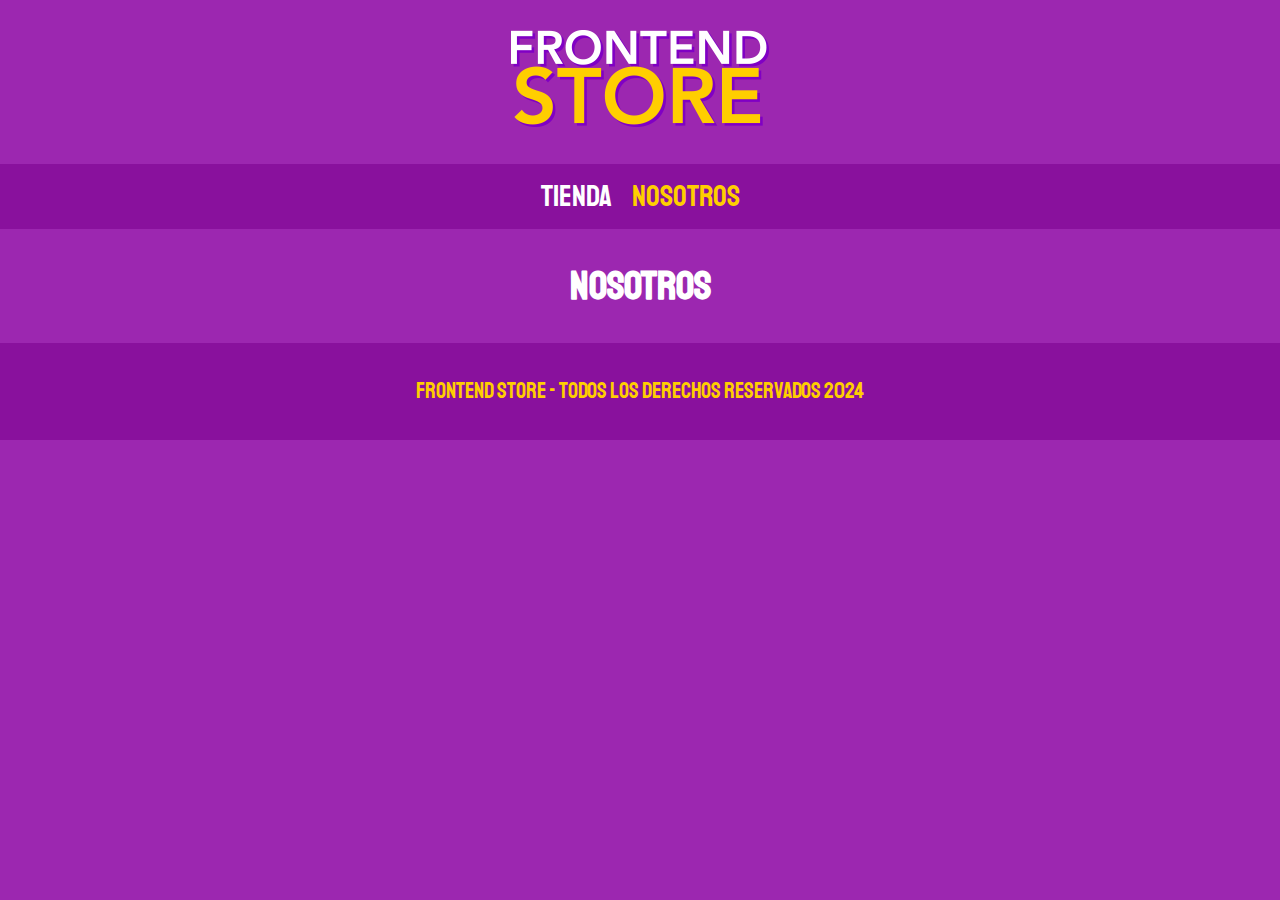
==== about.html @ de8c31a1 "first commit" ====
<!DOCTYPE html>
<html lang="en">
<head>
    <meta charset="UTF-8">
    <meta name="viewport" content="width=device-width, initial-scale=1.0">
    <title>Frontend Store</title>
    <link rel="stylesheet" href="css/normalize.css">
    
    <link rel="preconnect" href="https://fonts.googleapis.com">
    <link rel="preconnect" href="https://fonts.gstatic.com" crossorigin>
    <link href="https://fonts.googleapis.com/css2?family=Staatliches&display=swap" rel="stylesheet">
    
    <link rel="stylesheet" href="css/styles.css">
</head>
<body>

    <header class="header">
        <a href="index.html">
            <img src="img/logo.png" alt="logotipo" class="header__logo" />
        </a>
    </header>

    <nav class="navigation">
        <a href="index.html" class="navigation__link">Tienda</a>
        <a href="about.html" class="navigation__link navigation__link--active">Nosotros</a>
    </nav>

    <main class="container">
        <h1>Nosotros</h1>
    </main>

    <footer class="footer">
        <p class="footer__text">Frontend Store - Todos los derechos reservados 2024</p>
    </footer>

</body>
</html>
---- css/styles.css ----
:root{
    --primary: #9C27B0;
    --primary-dark: #89119D;
    --secondary: #FFCE00;
    --secondary-dark: rgb(233, 287, 2);
    --white: #fff;
    --black: #000;

    --font-main: "Staatliches", sans-serif;
    
}

html{
    box-sizing: border-box;
    font-size: 62.5%;
}

*, *::before, *::after{
    box-sizing: inherit;
}

/* Global styles */

body{
    background-color: var(--primary);
    font-size: 1.6rem;
    line-height: 1.5;
}

p{
    font-size: 1.8rem;
    font-family: Arial, Helvetica, sans-serif;
    color: var(--white);
}

a{
    text-decoration: none;
}

img{
    max-width: 100%;
}

.container{
    max-width: 120rem;
    margin: 0 auto;
    padding: 0 2rem;
}

h1, h2, h3{
    text-align: center;
    color: var(--white);
    font-family: var(--font-main);
}

h1{ font-size: 4rem; }

h2{ font-size: 3.2rem; }

h3{ font-size: 2.4rem; }

.header{
    display:flex;
    justify-content: center;
}

.header__logo{
    margin: 3rem 0rem;
}

/* Navigation */

.navigation{
    background-color: var(--primary-dark);
    padding: 1rem 0;
    display: flex;
    justify-content: center;
    gap: 2rem;
}

.navigation__link{
    font-family: var(--font-main);
    font-size: 3rem;
    color: var(--white);
}

.navigation__link:hover{
    color: var(--secondary);
}

.navigation__link--active{
    color: var(--secondary);
}

.footer{
    background-color: var(--primary-dark);
    padding: 1rem 0;
    margin-top: 2rem;
}

.footer__text{
    font-family: var(--font-main);
    text-align: center;
    color: var(--secondary);
    font-size: 2.2rem;
}
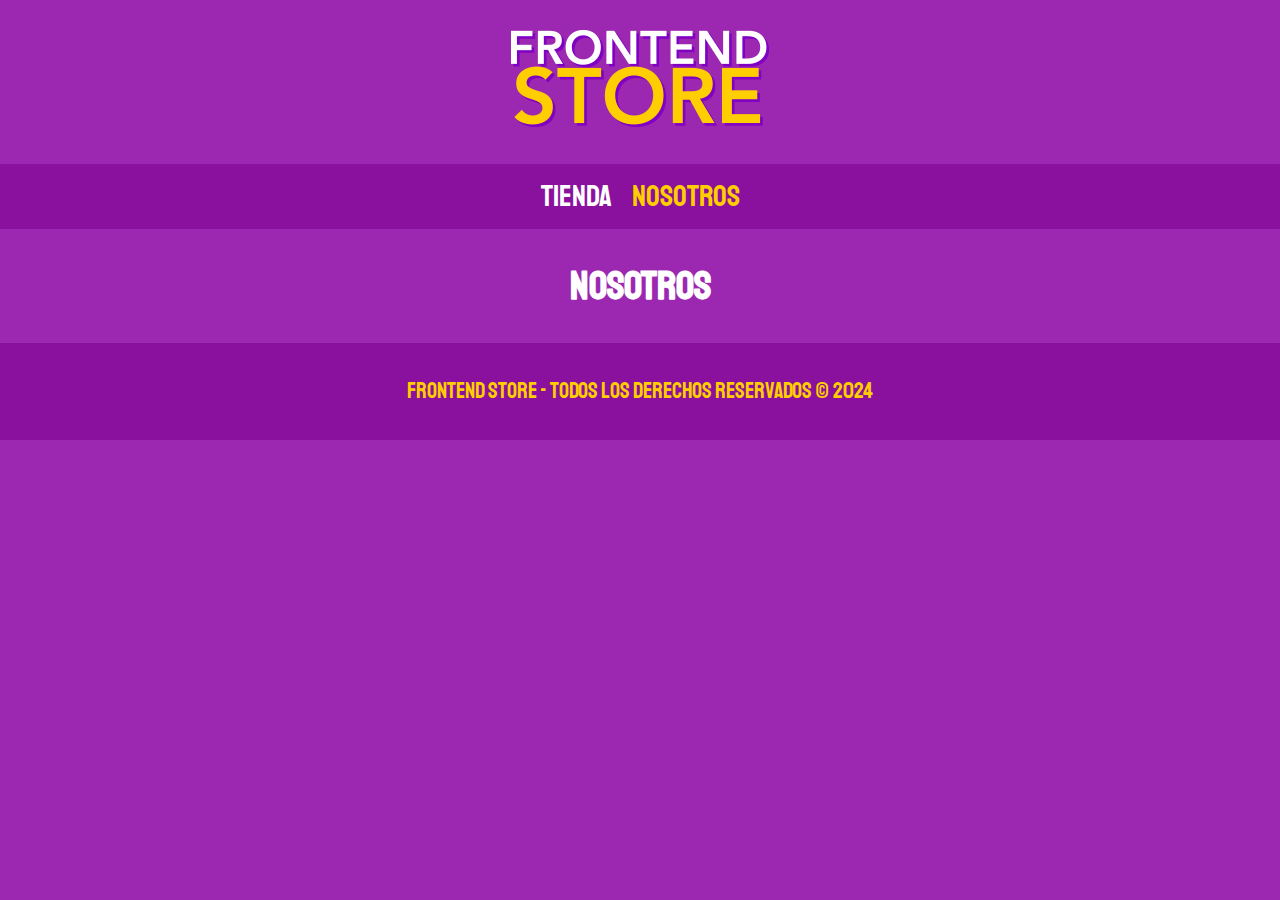
==== commit 72fbb86a: "se agrego README.md y &copy en el footer" ====
--- a/about.html
+++ b/about.html
@@ -30,7 +30,7 @@
     </main>
 
     <footer class="footer">
-        <p class="footer__text">Frontend Store - Todos los derechos reservados 2024</p>
+        <p class="footer__text">Frontend Store - Todos los derechos reservados &copy; 2024</p>
     </footer>
 
 </body>
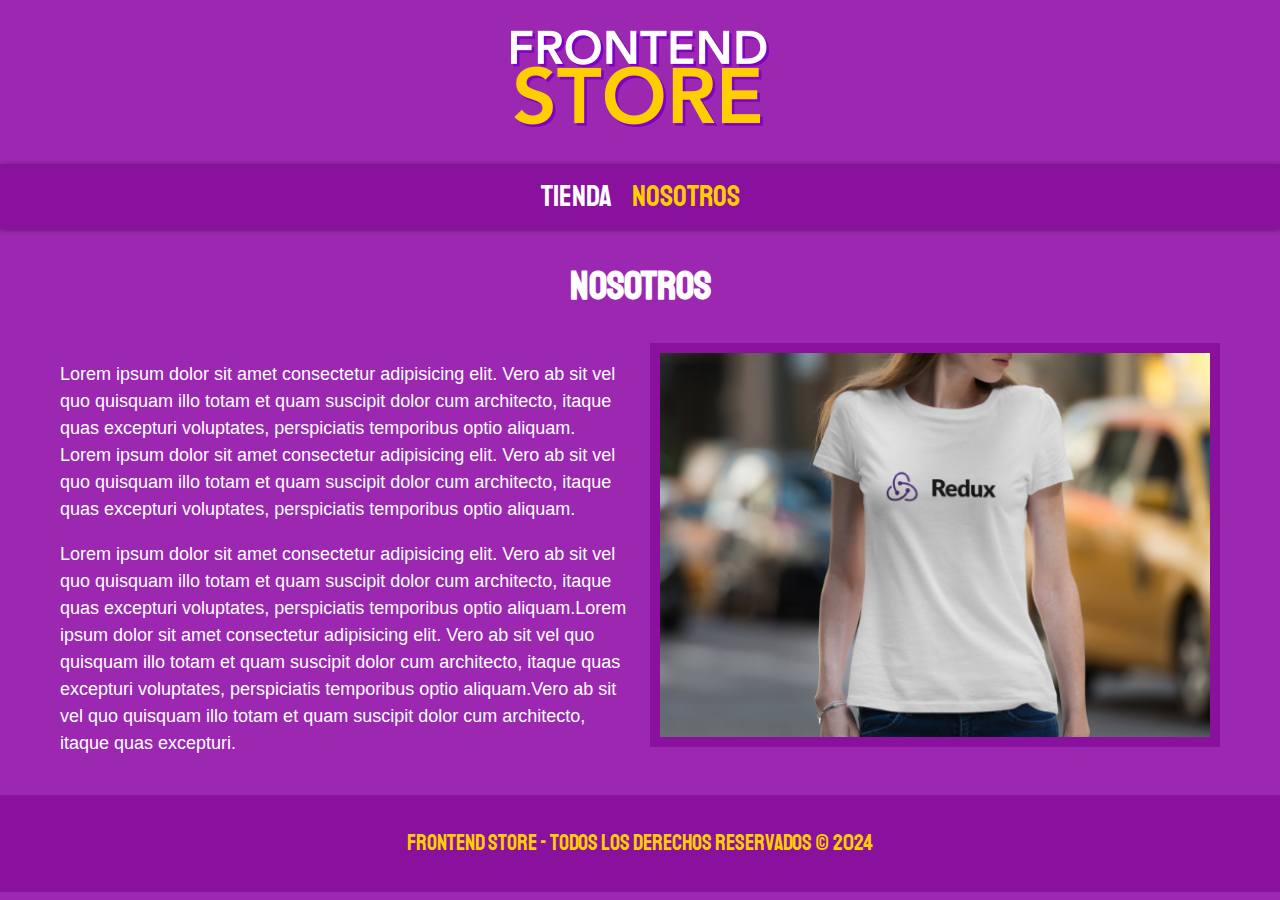
==== commit 3cdcfa48: "se corrigio error en la grid y en los productos" ====
--- a/about.html
+++ b/about.html
@@ -27,6 +27,28 @@
 
     <main class="container">
         <h1>Nosotros</h1>
+        <div class="about">
+            <div class="about__content">
+                <p>
+                    Lorem ipsum dolor sit amet consectetur adipisicing elit. 
+                    Vero ab sit vel quo quisquam illo totam et quam suscipit dolor cum architecto, 
+                    itaque quas excepturi voluptates, perspiciatis temporibus optio aliquam. Lorem ipsum dolor sit amet consectetur adipisicing elit. 
+                    Vero ab sit vel quo quisquam illo totam et quam suscipit dolor cum architecto, 
+                    itaque quas excepturi voluptates, perspiciatis temporibus optio aliquam.
+                </p>
+                <p>
+                    Lorem ipsum dolor sit amet consectetur adipisicing elit. 
+                    Vero ab sit vel quo quisquam illo totam et quam suscipit dolor cum architecto, 
+                    itaque quas excepturi voluptates, perspiciatis temporibus optio aliquam.Lorem ipsum dolor sit amet consectetur adipisicing elit. 
+                    Vero ab sit vel quo quisquam illo totam et quam suscipit dolor cum architecto, 
+                    itaque quas excepturi voluptates, perspiciatis temporibus optio aliquam.Vero ab sit vel quo quisquam illo totam et quam suscipit dolor cum architecto, 
+                    itaque quas excepturi.
+                </p>
+            </div>
+            <div class="about__image">
+                <img src="img/nosotros.jpg" alt="imagen de nosotros" class="about__image">
+            </div>
+        </div>
     </main>
 
     <footer class="footer">
--- a/css/styles.css
+++ b/css/styles.css
@@ -45,7 +45,7 @@
 .container{
     max-width: 120rem;
     margin: 0 auto;
-    padding: 0 2rem;
+    padding: 0 1rem;
 }
 
 h1, h2, h3{
@@ -77,6 +77,7 @@
     display: flex;
     justify-content: center;
     gap: 2rem;
+    box-shadow: 1px 1px 5px #00000062;
 }
 
 .navigation__link{
@@ -104,4 +105,125 @@
     text-align: center;
     color: var(--secondary);
     font-size: 2.2rem;
-}+}
+
+/* Grid */
+.grid{
+    display: grid;
+    grid-template-columns: repeat(2, 1fr);
+    gap: 1rem;
+}
+
+@media (min-width: 768px){
+    .container {
+        padding: 0 2rem;
+    }
+    .grid {
+        grid-template-columns: repeat(3, 1fr);
+        gap:2rem;
+    }
+}
+
+/* Product */
+
+.product{
+    width: 100%;
+    background-color: var(--primary-dark);
+    padding: 0.5rem;
+    box-shadow: 1px 1px 5px #00000062;
+}
+
+.product__image {
+    width: 100%;
+}
+
+.product__information{
+
+}
+
+.product__name{
+    font-size: 4rem;
+}
+
+.product__price{
+    font-size: 2.8rem;
+    color: var(--secondary);
+}
+
+.product__name, 
+.product__price{
+    font-family: var(--font-main);
+    margin: 1rem 0;
+    text-align: center;
+    line-height: 1.2;
+}
+
+/* Graphic */
+
+.graphic{
+    min-height: 30rem;
+    grid-column: 1 /3 ;
+    border: 0.5rem solid var(--primary-dark);
+    box-shadow: 1px 1px 5px #00000062;
+}
+
+.graphic--shirt{
+    grid-row: 2 / 3;
+    background-image: url(../img/grafico1.jpg);
+    background-repeat: no-repeat;
+    background-size: cover;
+}
+
+.graphic--node{
+    grid-row: 8 / 9;
+    background-image: url(../img/grafico2.jpg);
+    background-repeat: no-repeat;
+    background-size: cover;
+}
+
+@media (min-width: 768px){
+    .graphic{
+        border: 1rem solid var(--primary-dark);
+    }
+    .graphic--node{
+        grid-row: 5 / 6;
+        grid-column: 2 / 4;
+    }
+}
+
+
+/* About */
+
+.about{
+    display: grid;
+    grid-template-rows: repeat(2, auto);
+}
+
+.about__image{
+    width: 100%;
+    grid-row: 1 / 2;
+}
+
+.about__image img{
+    width: 100%;
+    border: 0.5rem solid var(--primary-dark);
+}
+
+@media (min-width: 768px){
+    .about{
+        display: grid;
+        grid-template-columns: repeat(2, 1fr);
+        column-gap: 2rem;
+    }
+
+    .about__image{
+        grid-column: 2 /3;
+    }
+
+    .about__image img{
+        border: 1rem solid var(--primary-dark);
+    }
+}
+
+
+
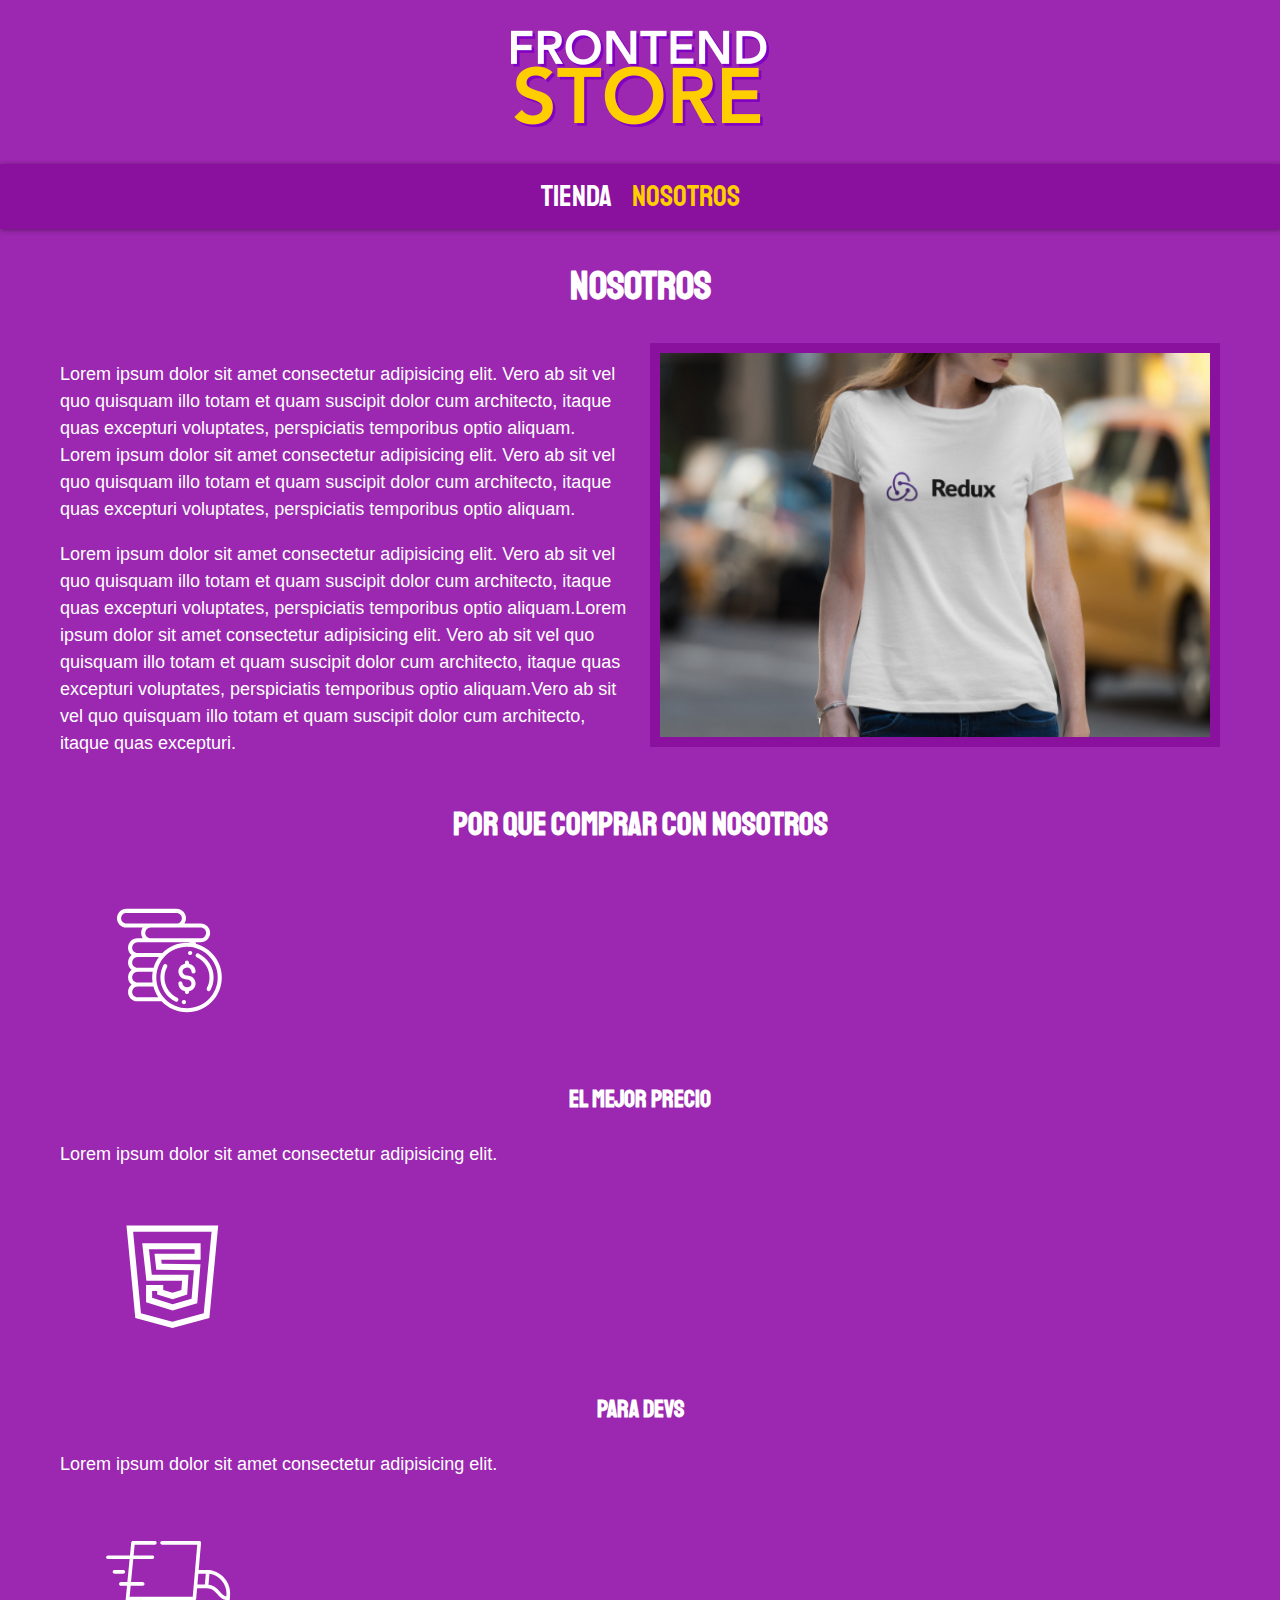
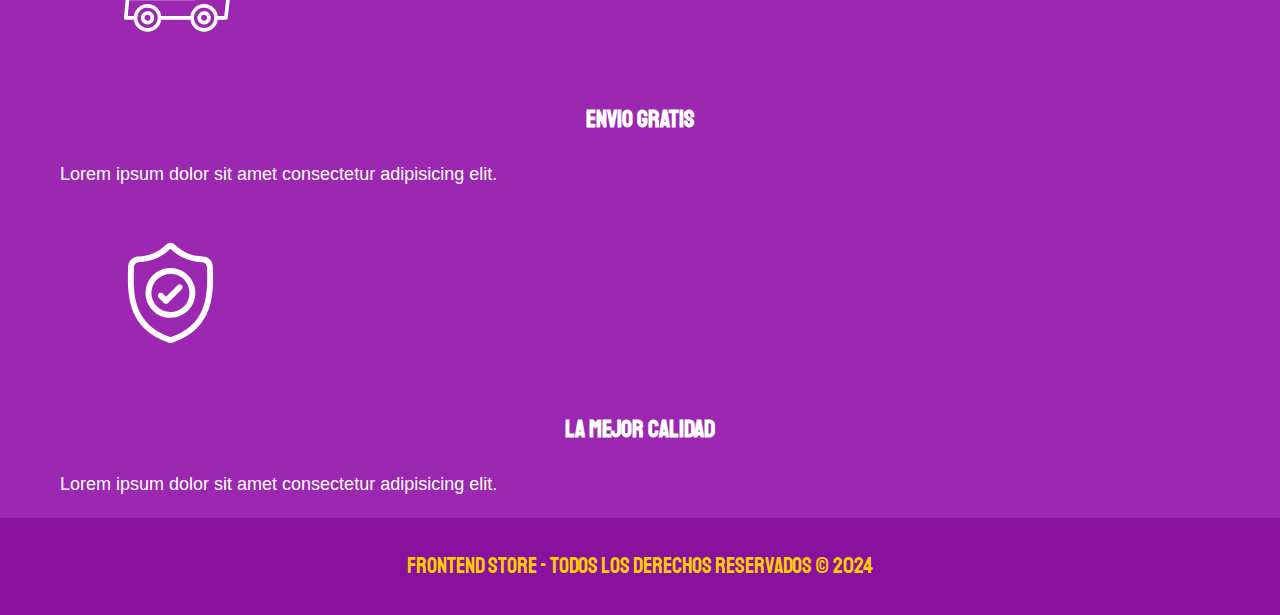
==== commit 1bfed1f8: "agregando bloques en pagina nosotros" ====
--- a/about.html
+++ b/about.html
@@ -51,6 +51,33 @@
         </div>
     </main>
 
+    <section class="container buy">
+        <h2 class="buy__title">Por que Comprar con Nosotros</h2>
+        <div class="blocks">
+            <div class="block">
+                <img src="img/icono_1.png" alt="icono por que comprar" class="block__image">
+                <h3 class="block__title">El Mejor Precio</h3>
+                <p class="block__text">Lorem ipsum dolor sit amet consectetur adipisicing elit.</p>
+            </div>
+            <div class="block">
+                <img src="img/icono_2.png" alt="icono por que comprar" class="block__image">
+                <h3 class="block__title">Para Devs</h3>
+                <p class="block__text">Lorem ipsum dolor sit amet consectetur adipisicing elit.</p>
+            </div>
+            <div class="block">
+                <img src="img/icono_3.png" alt="icono por que comprar" class="block__image">
+                <h3 class="block__title">Envio Gratis</h3>
+                <p class="block__text">Lorem ipsum dolor sit amet consectetur adipisicing elit.</p>
+            </div>
+            <div class="block">
+                <img src="img/icono_4.png" alt="icono por que comprar" class="block__image">
+                <h3 class="block__title">La Mejor Calidad</h3>
+                <p class="block__text">Lorem ipsum dolor sit amet consectetur adipisicing elit.</p>
+            </div>
+            
+        </div>
+    </section>
+
     <footer class="footer">
         <p class="footer__text">Frontend Store - Todos los derechos reservados &copy; 2024</p>
     </footer>
--- a/css/styles.css
+++ b/css/styles.css
@@ -158,6 +158,12 @@
     line-height: 1.2;
 }
 
+@media (min-width: 768px){
+    .product{
+        padding: 1rem;
+    }
+}
+
 /* Graphic */
 
 .graphic{
